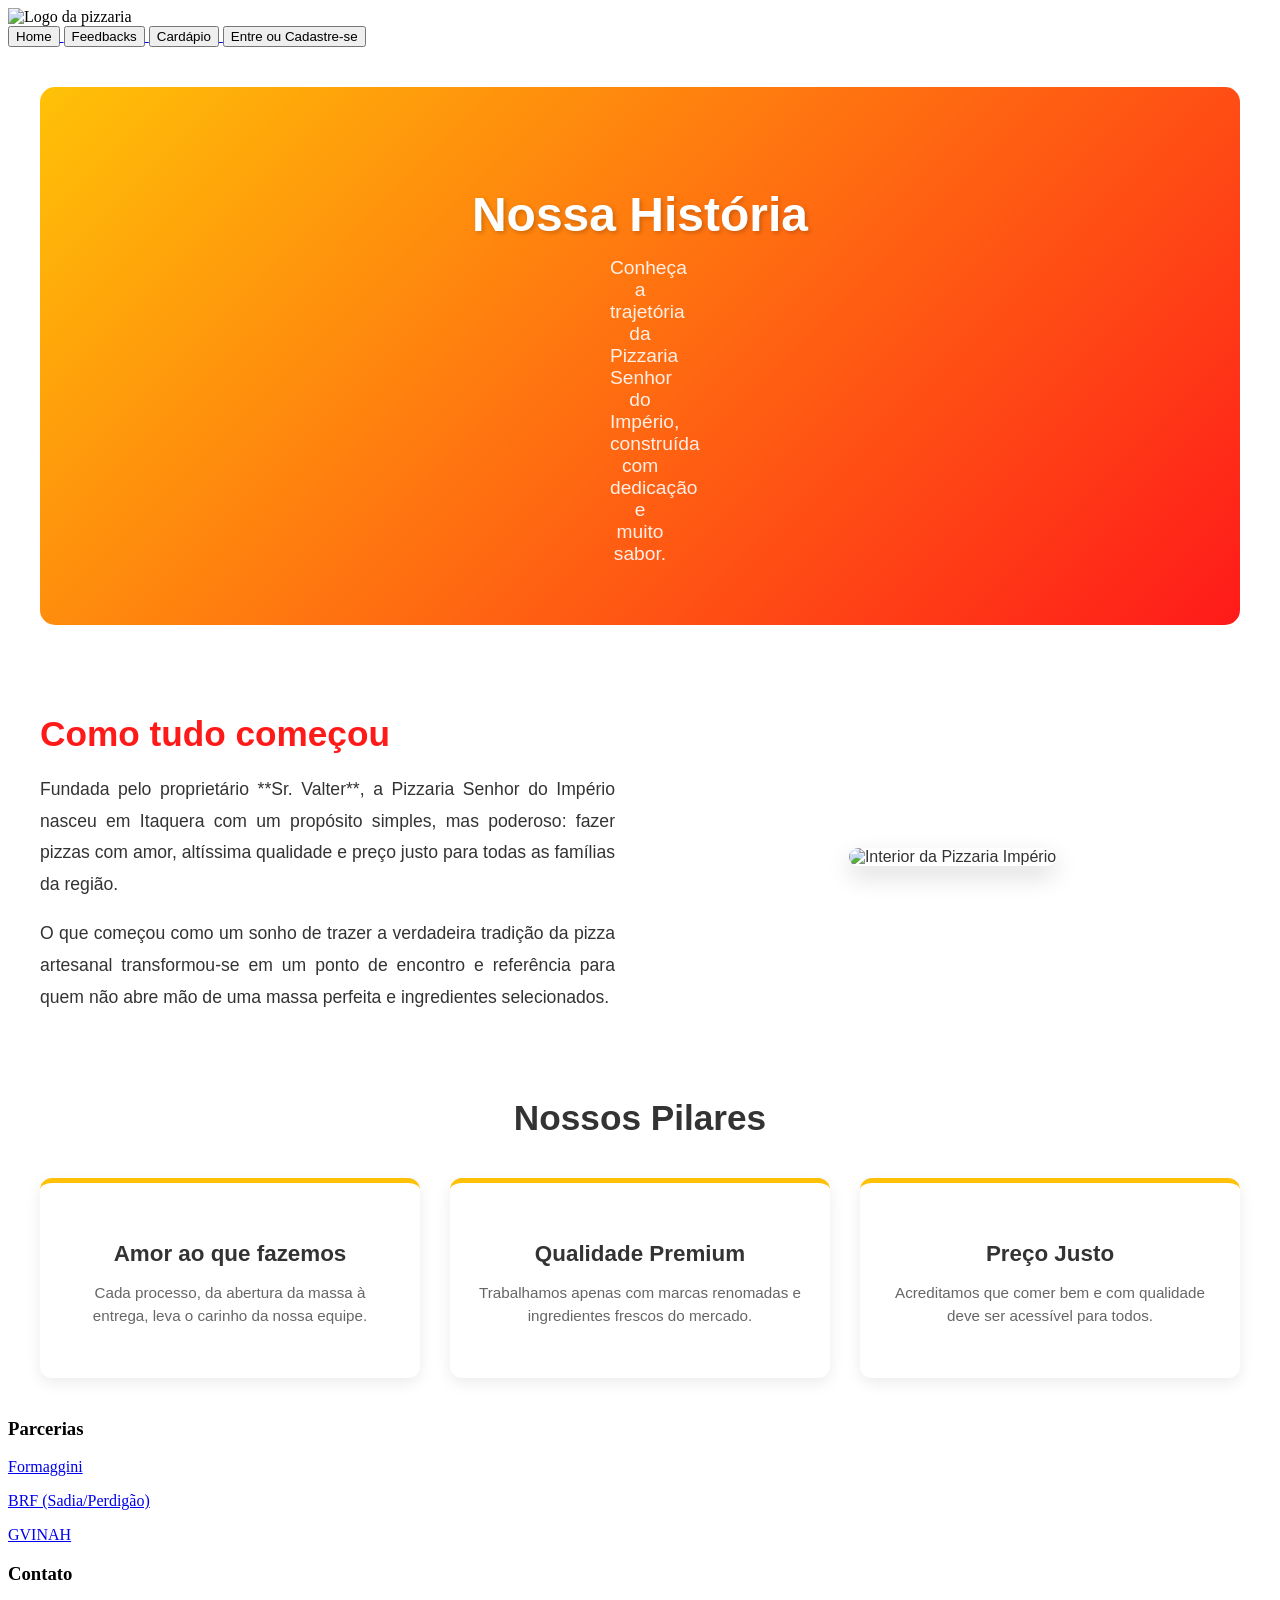
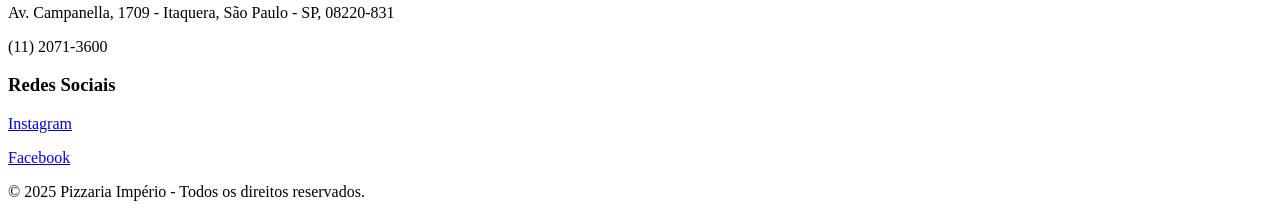
==== sobre.html @ 200fb989 "Criação da página Sobre Nós e link no index" ====
<!DOCTYPE html>
<html lang="pt-BR">
<head>
    <meta charset="UTF-8">
    <meta name="viewport" content="width=device-width, initial-scale=1.0">
    <title>Pizzaria Império - Sobre Nós</title>
    <link rel="stylesheet" href="css/layout.css">
    <link rel="stylesheet" href="css/sobre.css">
    <link rel="shortcut icon" href="imagens/logo.png" type="image/x-icon">
</head>
<body>

    <header class="header">
        <div class="logo">
            <img src="imagens/logo.png" alt="Logo da pizzaria">
        </div>

        <div class="header-buttons">
            <a href="index.html">
                <button><i class="fa-solid fa-house"></i> Home</button>
            </a>
            <a href="feedback.html">
                <button><i class="fa-solid fa-star"></i> Feedbacks</button>
            </a>
            <a href="cardapio.html">
                <button><i class="fa-solid fa-utensils"></i> Cardápio</button>
            </a>
            <a href="login.html">
                <button><i class="fa-solid fa-user icon-login"></i> Entre ou Cadastre-se </button>
            </a>
        </div>
    </header>

    <main class="sobre-container">
        <section class="sobre-hero">
            <h1>Nossa História</h1>
            <p>Conheça a trajetória da Pizzaria Senhor do Império, construída com dedicação e muito sabor.</p>
        </section>

        <section class="sobre-conteudo">
            <div class="sobre-bloco">
                <div class="sobre-texto">
                    <h2>Como tudo começou</h2>
                    <p>
                        Fundada pelo proprietário **Sr. Valter**, a Pizzaria Senhor do Império nasceu em Itaquera com um propósito simples, mas poderoso: fazer pizzas com amor, altíssima qualidade e preço justo para todas as famílias da região.
                    </p>
                    <p>
                        O que começou como um sonho de trazer a verdadeira tradição da pizza artesanal transformou-se em um ponto de encontro e referência para quem não abre mão de uma massa perfeita e ingredientes selecionados.
                    </p>
                </div>
                <div class="sobre-imagem">
                    <img src="imagens/logo.png" alt="Interior da Pizzaria Império">
                </div>
            </div>

            <div class="sobre-valores">
                <h2>Nossos Pilares</h2>
                <div class="valores-grid">
                    <div class="valor-card">
                        <i class="fa-solid fa-heart"></i>
                        <h3>Amor ao que fazemos</h3>
                        <p>Cada processo, da abertura da massa à entrega, leva o carinho da nossa equipe.</p>
                    </div>
                    <div class="valor-card">
                        <i class="fa-solid fa-award"></i>
                        <h3>Qualidade Premium</h3>
                        <p>Trabalhamos apenas com marcas renomadas e ingredientes frescos do mercado.</p>
                    </div>
                    <div class="valor-card">
                        <i class="fa-solid fa-scale-balanced"></i>
                        <h3>Preço Justo</h3>
                        <p>Acreditamos que comer bem e com qualidade deve ser acessível para todos.</p>
                    </div>
                </div>
            </div>
        </section>
    </main>

    <footer class="footer">
        <div class="footer-box">
            <h3>Parcerias</h3>
            <a href="https://www.formaggini.com.br/"><p>Formaggini</p></a>
            <a href="https://centralmbrf.com.br/"><p>BRF (Sadia/Perdigão)</p></a>
            <a href="https://www.gvinah.com.br/"><p>GVINAH</p></a>
        </div>

        <div class="footer-box">
            <h3>Contato</h3>
            <p><i class="fa-solid fa-map-pin"></i> Av. Campanella, 1709 - Itaquera, São Paulo - SP, 08220-831</p>
            <p><i class="fa-solid fa-phone"></i> (11) 2071-3600</p>
        </div>

        <div class="footer-box">
            <h3>Redes Sociais</h3>
            <a href="https://www.instagram.com/senhordo_imperio/"><p><i class="fa-brands fa-instagram"></i> Instagram</p></a>
            <a href="https://www.facebook.com/pizzariaimperioo?locale=pt_BR"><p><i class="fa-brands fa-facebook"></i> Facebook</p></a>
        </div>
    </footer>

    <div class="rodape">
        <p>© 2025 Pizzaria Império - Todos os direitos reservados.</p>
    </div>

    <script src="https://kit.fontawesome.com/3814eee1f6.js" crossorigin="anonymous"></script>
</body>
</html>
---- css/sobre.css ----
/* Container Geral */
.sobre-container {
    max-width: 1200px;
    margin: 40px auto;
    padding: 0 20px;
    font-family: 'Poppins', sans-serif;
    color: #333;
}

/* Banner de Entrada */
.sobre-hero {
    text-align: center;
    margin-bottom: 60px;
    background: linear-gradient(135deg, #ffc107, #ff1a1a);
    padding: 60px 20px;
    border-radius: 15px;
    color: #fff;
}

.sobre-hero h1 {
    font-size: 3rem;
    margin-bottom: 15px;
    text-shadow: 2px 2px 4px rgba(0,0,0,0.2);
}

.sobre-hero p {
    font-size: 1.2rem;
    max-width: 60px;
    margin: 0 auto;
    opacity: 0.9;
}

/* Bloco História */
.sobre-bloco {
    display: flex;
    align-items: center;
    gap: 50px;
    margin-bottom: 70px;
}

.sobre-texto {
    flex: 1;
}

.sobre-texto h2 {
    font-size: 2.2rem;
    color: #ff1a1a;
    margin-bottom: 20px;
}

.sobre-texto p {
    font-size: 1.1rem;
    line-height: 1.8;
    margin-bottom: 15px;
    text-align: justify;
}

.sobre-imagem {
    flex: 1;
    text-align: center;
}

.sobre-imagem img {
    max-width: 80%;
    border-radius: 15px;
    box-shadow: 0 10px 25px rgba(0,0,0,0.15);
    transition: transform 0.3s ease;
}

.sobre-imagem img:hover {
    transform: scale(1.03);
}

/* Grid de Valores e Pilares */
.sobre-valores {
    text-align: center;
    margin-top: 40px;
}

.sobre-valores h2 {
    font-size: 2.2rem;
    margin-bottom: 40px;
    color: #333;
}

.valores-grid {
    display: flex;
    justify-content: space-between;
    gap: 30px;
}

.valor-card {
    background-color: #fff;
    padding: 35px 25px;
    border-radius: 12px;
    flex: 1;
    box-shadow: 0 5px 15px rgba(0,0,0,0.08);
    border-top: 5px solid #ffc107;
    transition: translateY 0.3s ease;
}

.valor-card:hover {
    transform: translateY(-5px);
}

.valor-card i {
    font-size: 2.5rem;
    color: #ff1a1a;
    margin-bottom: 15px;
}

.valor-card h3 {
    font-size: 1.4rem;
    margin-bottom: 10px;
}

.valor-card p {
    font-size: 0.95rem;
    color: #666;
    line-height: 1.5;
}

/* Responsividade para Celulares */
@media (max-width: 768px) {
    .sobre-bloco {
        flex-direction: column;
        gap: 30px;
    }
    
    .valores-grid {
        flex-direction: column;
        gap: 20px;
    }
    
    .sobre-hero h1 {
        font-size: 2.2rem;
    }
}
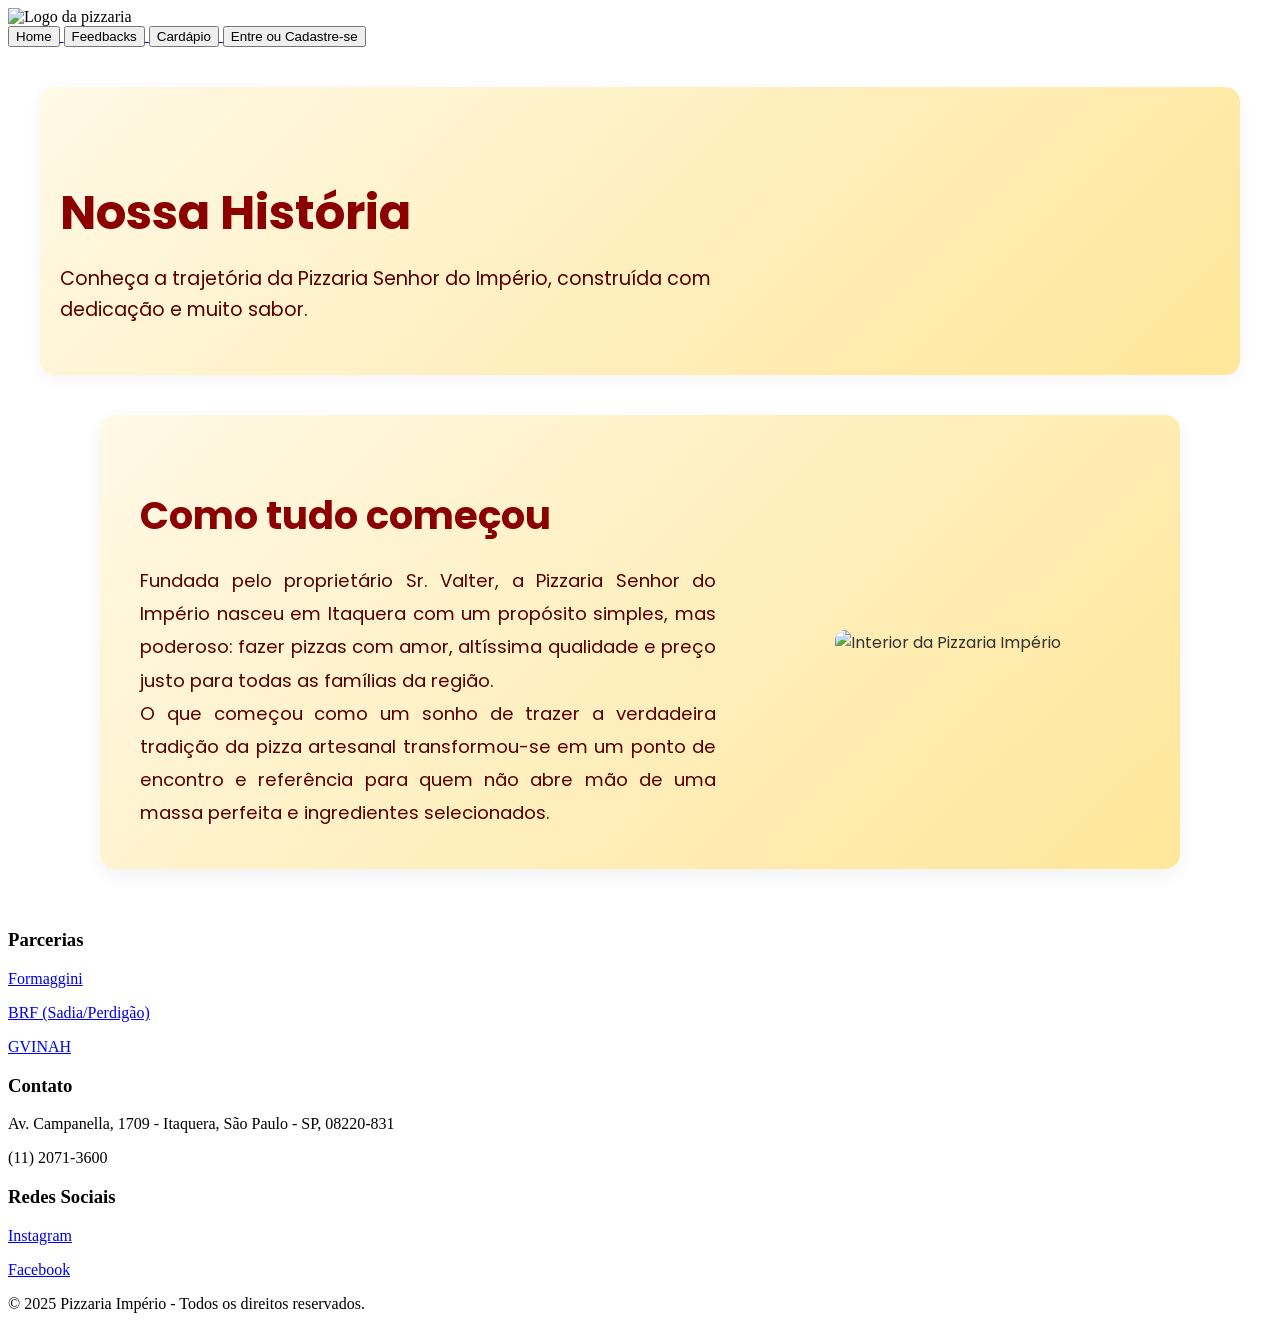
==== commit 94e4b033: "Finalizando a pagina sobre e ajustando o layout" ====
--- a/sobre.html
+++ b/sobre.html
@@ -32,50 +32,37 @@
     </header>
 
     <main class="sobre-container">
-        <section class="sobre-hero">
-            <h1>Nossa História</h1>
-            <p>Conheça a trajetória da Pizzaria Senhor do Império, construída com dedicação e muito sabor.</p>
-        </section>
+    
+    <section class="sobre-hero">
+        <h1>Nossa História</h1>
+        <p>Conheça a trajetória da Pizzaria Senhor do Império, construída com dedicação e muito sabor.</p>
+    </section>
 
-        <section class="sobre-conteudo">
-            <div class="sobre-bloco">
-                <div class="sobre-texto">
-                    <h2>Como tudo começou</h2>
-                    <p>
-                        Fundada pelo proprietário **Sr. Valter**, a Pizzaria Senhor do Império nasceu em Itaquera com um propósito simples, mas poderoso: fazer pizzas com amor, altíssima qualidade e preço justo para todas as famílias da região.
-                    </p>
-                    <p>
-                        O que começou como um sonho de trazer a verdadeira tradição da pizza artesanal transformou-se em um ponto de encontro e referência para quem não abre mão de uma massa perfeita e ingredientes selecionados.
-                    </p>
-                </div>
-                <div class="sobre-imagem">
-                    <img src="imagens/logo.png" alt="Interior da Pizzaria Império">
-                </div>
+    <section class="sobre-conteudo">
+        
+        <div class="bloco-historia">
+            
+            <div class="historia-conteudo">
+                <h2>Como tudo começou</h2>
+                <p>
+                    Fundada pelo proprietário Sr. Valter, a Pizzaria Senhor do Império nasceu em Itaquera com um propósito simples, mas poderoso: fazer pizzas com amor, altíssima qualidade e preço justo para todas as famílias da região.
+                </p>
+                <p>
+                    O que começou como um sonho de trazer a verdadeira tradição da pizza artesanal transformou-se em um ponto de encontro e referência para quem não abre mão de uma massa perfeita e ingredientes selecionados.
+                </p>
             </div>
 
-            <div class="sobre-valores">
-                <h2>Nossos Pilares</h2>
-                <div class="valores-grid">
-                    <div class="valor-card">
-                        <i class="fa-solid fa-heart"></i>
-                        <h3>Amor ao que fazemos</h3>
-                        <p>Cada processo, da abertura da massa à entrega, leva o carinho da nossa equipe.</p>
-                    </div>
-                    <div class="valor-card">
-                        <i class="fa-solid fa-award"></i>
-                        <h3>Qualidade Premium</h3>
-                        <p>Trabalhamos apenas com marcas renomadas e ingredientes frescos do mercado.</p>
-                    </div>
-                    <div class="valor-card">
-                        <i class="fa-solid fa-scale-balanced"></i>
-                        <h3>Preço Justo</h3>
-                        <p>Acreditamos que comer bem e com qualidade deve ser acessível para todos.</p>
-                    </div>
-                </div>
+            <div class="historia-imagem">
+                <img src="imagens/logo.png" alt="Interior da Pizzaria Império">
             </div>
-        </section>
-    </main>
 
+        </div>
+
+        <div class="sobre-valores">
+            </div>
+
+    </section>
+</main>
     <footer class="footer">
         <div class="footer-box">
             <h3>Parcerias</h3>
--- a/css/sobre.css
+++ b/css/sobre.css
@@ -1,4 +1,8 @@
-/* Container Geral */
+/* ==========================================================================
+   CONFIGURAÇÕES GERAIS E LAYOUT
+   ========================================================================== */
+@import url('https://fonts.googleapis.com/css2?family=Poppins:wght@300;400;600;700&display=swap');
+
 .sobre-container {
     max-width: 1200px;
     margin: 40px auto;
@@ -7,86 +11,107 @@
     color: #333;
 }
 
-/* Banner de Entrada */
+/* ==========================================================================
+   BANNER DE ENTRADA (HERO) - Ajuste para alinhar à esquerda
+   ========================================================================== */
 .sobre-hero {
-    text-align: center;
-    margin-bottom: 60px;
-    background: linear-gradient(135deg, #ffc107, #ff1a1a);
-    padding: 60px 20px;
+    text-align: left; /* Garante que o texto de introdução fique na esquerda */
+    margin-bottom: 40px;
+    background: linear-gradient(135deg, #fff9e6, #ffe699); /* Fundo em tom amarelo suave */
+    padding: 50px 20px;
     border-radius: 15px;
-    color: #fff;
+    box-shadow: 0 4px 15px rgba(0, 0, 0, 0.05);
 }
 
 .sobre-hero h1 {
     font-size: 3rem;
+    color: #8B0000; /* Vermelho Escuro */
     margin-bottom: 15px;
-    text-shadow: 2px 2px 4px rgba(0,0,0,0.2);
+    font-weight: 700;
 }
 
 .sobre-hero p {
     font-size: 1.2rem;
-    max-width: 60px;
-    margin: 0 auto;
-    opacity: 0.9;
+    color: #5a0000; /* Vermelho escuro sutil */
+    max-width: 700px; /* Impede o texto de introdução de ficar muito largo */
+    margin: 0; /* Alinha a introdução à esquerda */
+    line-height: 1.6;
 }
 
-/* Bloco História */
-.sobre-bloco {
+/* ==========================================================================
+   NOVO BLOCO DA HISTÓRIA (TEXTO À ESQUERDA, IMAGEM À DIREITA)
+   ========================================================================== */
+.bloco-historia {
+    background: linear-gradient(135deg, #fff9e6, #ffe699); /* Amarelo degradê igual ao print */
+    padding: 40px;
+    border-radius: 15px;
+    box-shadow: 0 6px 18px rgba(0, 0, 0, 0.06);
+    max-width: 1000px;
+    margin: 40px auto;
+    
+    /* FAZ A MÁGICA: Habilita Flexbox para colocar lado a lado */
     display: flex;
-    align-items: center;
-    gap: 50px;
-    margin-bottom: 70px;
+    align-items: center; /* Centraliza verticalmente o texto e a imagem */
+    justify-content: space-between; /* Empurra o texto para a esquerda e imagem para a direita */
+    gap: 40px; /* Cria um espaço entre o texto e a imagem */
 }
 
-.sobre-texto {
-    flex: 1;
+.historia-conteudo {
+    flex: 1.2; /* Dá um pouco mais de espaço para a coluna de texto */
 }
 
-.sobre-texto h2 {
-    font-size: 2.2rem;
-    color: #ff1a1a;
+.bloco-historia h2 {
+    color: #8B0000; /* Vermelho escuro */
+    font-size: 2.4rem;
+    text-align: left; /* Título centralizado */
     margin-bottom: 20px;
+    font-weight: 700;
 }
 
-.sobre-texto p {
-    font-size: 1.1rem;
+.bloco-historia p {
+    color: #5a0000; /* Vermelho escuro suave para leitura */
+    font-size: 1.15rem;
     line-height: 1.8;
-    margin-bottom: 15px;
-    text-align: justify;
+    text-align: justify; /* Texto justificado nas laterais */
+    margin: 0;
 }
 
-.sobre-imagem {
-    flex: 1;
-    text-align: center;
+.historia-imagem {
+    flex: 0.8; /* Ajusta o tamanho da área da imagem */
+    text-align: center; /* Centraliza a logo dentro da sua própria coluna */
 }
 
-.sobre-imagem img {
-    max-width: 80%;
-    border-radius: 15px;
-    box-shadow: 0 10px 25px rgba(0,0,0,0.15);
+.historia-imagem img {
+    max-width: 100%; /* Permite que a imagem preencha sua coluna */
+    max-height: 280px; /* Limita a altura para que a logo não fique gigante */
+    object-fit: contain; /* Garante que a logo não distorça */
+    border-radius: 10px;
     transition: transform 0.3s ease;
 }
 
-.sobre-imagem img:hover {
-    transform: scale(1.03);
+.historia-imagem img:hover {
+    transform: scale(1.04); /* Pequeno efeito de zoom no hover */
 }
 
-/* Grid de Valores e Pilares */
+/* ==========================================================================
+   GRID DOS TRÊS PILARES (VALORES)
+   ========================================================================== */
 .sobre-valores {
     text-align: center;
-    margin-top: 40px;
+    margin-top: 60px;
 }
 
 .sobre-valores h2 {
     font-size: 2.2rem;
-    margin-bottom: 40px;
-    color: #333;
+    margin-bottom: 35px;
+    color: #8B0000;
+    font-weight: 600;
 }
 
 .valores-grid {
     display: flex;
     justify-content: space-between;
-    gap: 30px;
+    gap: 25px;
 }
 
 .valor-card {
@@ -94,9 +119,9 @@
     padding: 35px 25px;
     border-radius: 12px;
     flex: 1;
-    box-shadow: 0 5px 15px rgba(0,0,0,0.08);
-    border-top: 5px solid #ffc107;
-    transition: translateY 0.3s ease;
+    box-shadow: 0 5px 15px rgba(0,0,0,0.06);
+    border-top: 5px solid #ff1a1a;
+    transition: transform 0.3s ease;
 }
 
 .valor-card:hover {
@@ -111,28 +136,39 @@
 
 .valor-card h3 {
     font-size: 1.4rem;
+    color: #8B0000;
     margin-bottom: 10px;
 }
 
 .valor-card p {
-    font-size: 0.95rem;
-    color: #666;
-    line-height: 1.5;
+    font-size: 1rem;
+    color: #444;
+    line-height: 1.6;
+    text-align: justify;
 }
 
-/* Responsividade para Celulares */
+/* ==========================================================================
+   RESPONSIVIDADE (MOBILE-FIRST PARA CELULARES)
+   ========================================================================== */
 @media (max-width: 768px) {
-    .sobre-bloco {
-        flex-direction: column;
-        gap: 30px;
+    .bloco-historia {
+        flex-direction: column-reverse; /* No celular, a imagem vai para cima ou para baixo do texto de forma organizada */
+        gap: 25px;
+        padding: 30px 20px;
+        text-align: center;
     }
-    
+
+    .bloco-historia h2 {
+        text-align: center; /* Centraliza o título apenas no celular */
+        font-size: 2rem;
+    }
+
+    .sobre-hero h1 {
+        font-size: 2.2rem;
+    }
+
     .valores-grid {
         flex-direction: column;
         gap: 20px;
     }
-    
-    .sobre-hero h1 {
-        font-size: 2.2rem;
-    }
 }
